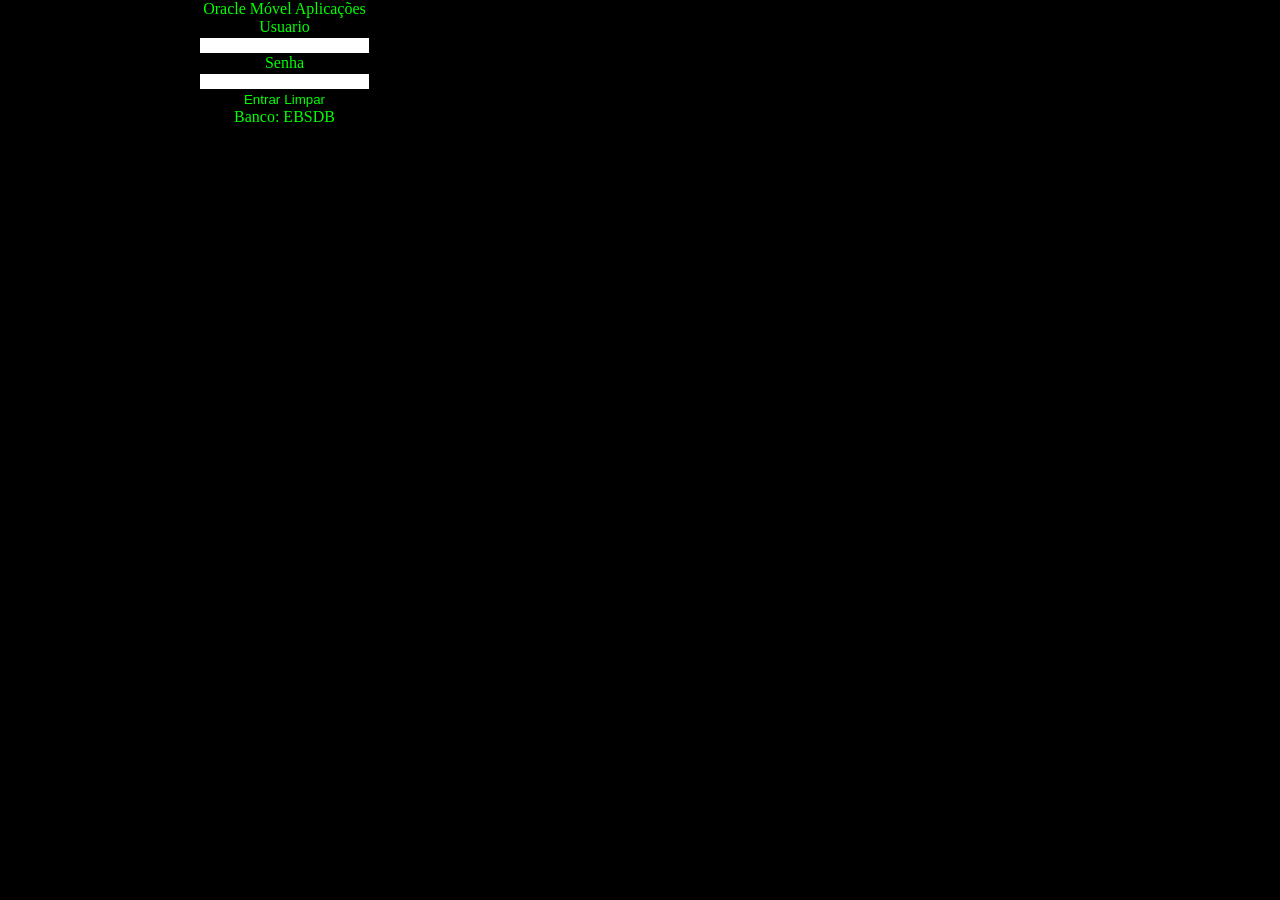
==== index.html @ ec1f76bd "teste teste" ====
<!DOCTYPE html>
<html lang="pt-BR">
<head>
    <meta charset="UTF-8">
    <meta name="viewport" content="width=device-width, initial-scale=1.0">
    <link rel="stylesheet" href="style.css">
    <title>Vonder</title>
</head>
<body>
    <main>
        <form action="paginas/tela2.html" method="post">
            <p>Oracle Móvel Aplicações</p>
            <p>
                <label for="iusu">Usuario</label><br>
                <input type="text" name="usuario" id="iusu" required minlength="4" maxlength="7">
            </p>
            <p>
                <label for="isenha">Senha</label><br>
                <input type="password" name="senha" id="isenha" required minlength="4" maxlength="10">
            </p>
            <p><input type="submit" value="Entrar"> <input type="reset" value="Limpar"></p>
            <p>Banco: EBSDB</p>
        </form>
    </main>
</body>
</html>
---- style.css ----
@charset "UTF-8";

* {
    margin: 0px;
    padding: 0px;
}

body{
    background-color: black;
    
}
main{
    background-color: black;
    position: absolute;
    margin-left: 200px;
}

p {
    color: rgb(0, 255, 0);
    text-align: center;
}

input{
    color: rgb(0, 255, 0);
    background-color: rgb(0, 0, 0);
    outline: none;
    border: none;
    
}

a{
    color: rgb(0, 255, 0);
    text-decoration: none;
}

#iusu, #isenha, #isimu {
    color: black;
    background-color: white;
}
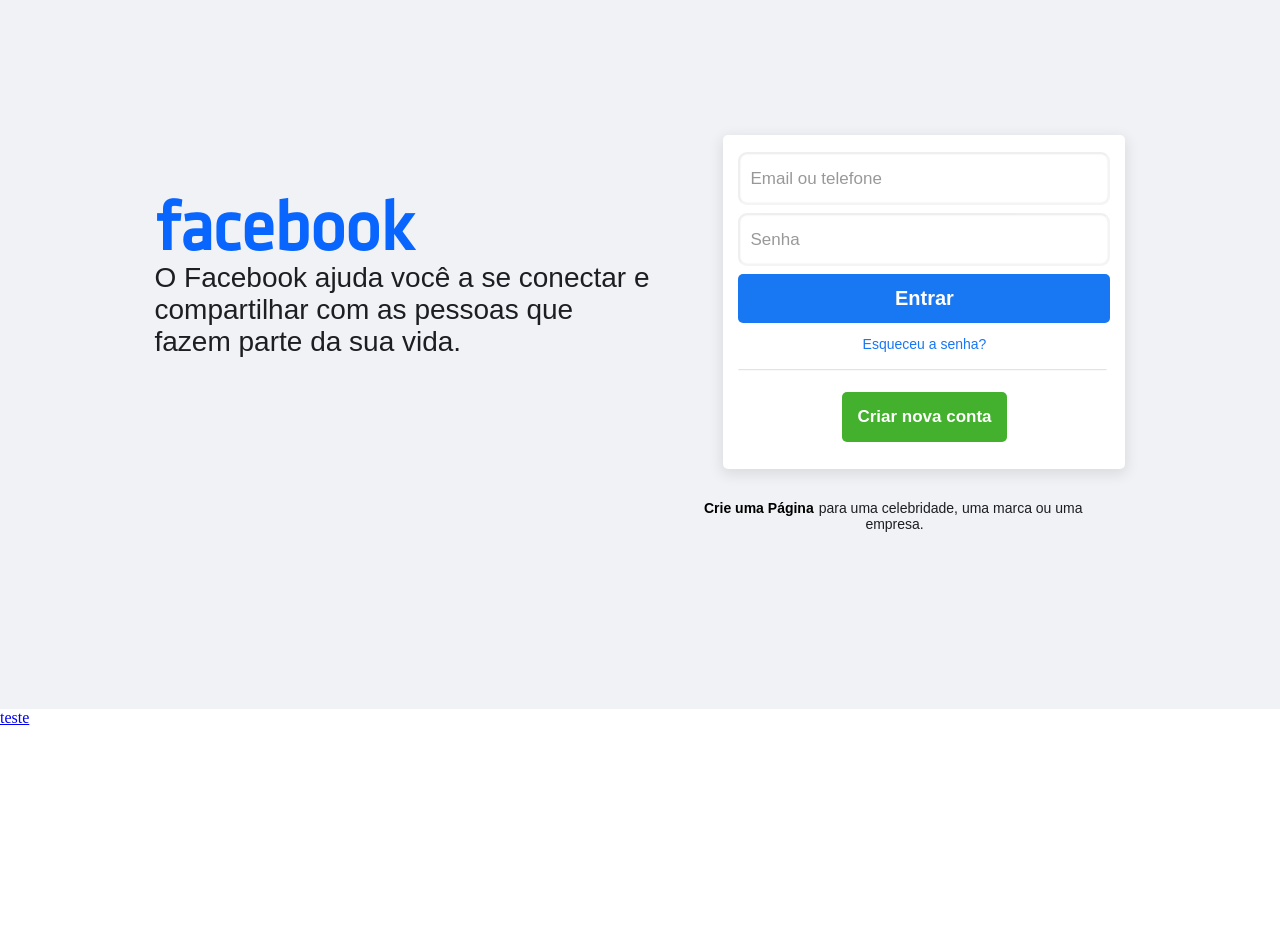
==== commit 1acd5085: "Facebook" ====
--- a/index.html
+++ b/index.html
@@ -4,23 +4,37 @@
     <meta charset="UTF-8">
     <meta name="viewport" content="width=device-width, initial-scale=1.0">
     <link rel="stylesheet" href="style.css">
-    <title>Vonder</title>
+    <title>Facebook</title>
 </head>
 <body>
-    <main>
-        <form action="paginas/tela2.html" method="post">
-            <p>Oracle Móvel Aplicações</p>
-            <p>
-                <label for="iusu">Usuario</label><br>
-                <input type="text" name="usuario" id="iusu" required minlength="4" maxlength="7">
-            </p>
-            <p>
-                <label for="isenha">Senha</label><br>
-                <input type="password" name="senha" id="isenha" required minlength="4" maxlength="10">
-            </p>
-            <p><input type="submit" value="Entrar"> <input type="reset" value="Limpar"></p>
-            <p>Banco: EBSDB</p>
-        </form>
-    </main>
+    <section>
+        <header>
+            <h1>facebook</h1>
+            <h2>O Facebook ajuda você a se conectar e<br>compartilhar com as pessoas que<br>fazem parte da sua vida.</h2>
+        </header>
+        <main>
+            <form action="teste.php" method="post">
+                <p><input type="email" name="email" id="iemail" placeholder="Email ou telefone"></p>
+                <p><input type="password" name="pas" id="ipas" placeholder="Senha"></p>
+                <p><input type="submit" id="entrar" value="Entrar"></p>
+                <p id="esqueceu"><a id="esq" href="#">Esqueceu a senha?</a></p>
+                <p id="traco">______________________________________________</p>
+                <p id="criar"><a class="criar" href="#">Criar nova conta</a></p>
+            </form>
+            
+        </main>
+    </section>
+    <p id="crie"><a id="linkcrie" href="#" onclick="testando()">Crie uma Página</a>para uma celebridade, uma marca ou uma<br>&nbsp&nbsp&nbsp&nbsp&nbsp&nbsp&nbsp&nbsp&nbsp&nbsp&nbsp&nbspempresa.</p>
+    <footer>
+        <nav>
+            <a href="#">teste</a>
+        </nav>
+    </footer>
+    <script>
+        function testando(){
+            const a = document.getElementById('linkcrie')
+            a.innerHTML ``
+        }
+    </script>
 </body>
 </html>
--- a/style.css
+++ b/style.css
@@ -6,34 +6,180 @@
 }
 
 body{
-    background-color: black;
+    
+            background-color: #F0F2F5;
     
 }
-main{
-    background-color: black;
-    position: absolute;
-    margin-left: 200px;
+
+section{
+    background-color: #F0F2F5;
+   
+            display: flex;
+            justify-content: center;
+            align-items: center;
+            margin-top: 15vh;
 }
 
-p {
-    color: rgb(0, 255, 0);
+main{
+    margin-left: 10px;
+}
+
+
+footer {
+    background-color: white;
+    margin: 0px;
+    height: 24.9vh;;
+
+}
+
+@font-face {
+    font-family:'face';
+    src: url(KlavikaRegular-TF.otf);
+    font-weight: normal;
+        font-style: normal;
+}
+
+header{
+    margin-bottom: 79px;
+}
+
+h1 {
+   color: #0866FF;
+   font-size: 69px;
+   font-family: 'face';
+   font-weight: bolder;
+}
+h2{
+    font-family: Arial, Helvetica, sans-serif;
+    font-size: 28px;
+    font-weight: normal;
+    color: #1C1E21;
+}
+
+#crie{
+    display: flex;
+    margin-bottom: 177px;
+    margin-left: 55%;
+    font-family: Arial, Helvetica, sans-serif;
+    font-size: 14px;
+    color: #1C1E21;
+}
+
+a#linkcrie{
+    font-weight: bolder;
+    color: black;
+    padding-right: 5px;
+    text-decoration: none;
+}
+
+a#linkcrie:hover{
+    text-decoration: underline;
+}
+
+form {
+    background-color: white; 
+    padding: 17px 15px;
+    border-radius: 5px; 
+    box-shadow: 0px 4px 14px 2px rgba(0, 0, 0, 0.089);
+    margin-left: 64px;
+    margin-bottom: 31px;
+}
+
+#iemail{
+    width: 358px;
+    height: 49px;
+    border-radius: 9px;
+    margin-bottom: 8px;
+    border-color: #00000010;
+    box-shadow: inset 0px 0px 2px rgba(0, 0, 0, 0.089);
+    outline: none;
+    padding-left: 10px;
+    font-size: 17px;
+}
+
+#ipas{
+    width: 358px;
+    height: 49px;
+    border-radius: 9px;
+    margin-bottom: 8px;
+    border-color: #00000010;
+    box-shadow: inset 0px 0px 2px rgba(0, 0, 0, 0.089);
+    outline: none;
+    padding-left: 10px;
+    font-size: 17px;
+    
+}
+
+#entrar{
+    padding: 13px 156.5px;
+    border-radius: 5px;
+    margin-bottom: 11px;
+    color: white;
+    background-color: #1877F2;
+    font-family: Arial, Helvetica, sans-serif;
+    font-weight: bold;
+    font-size: 20px;
+    border: #eff6ff;
+    cursor: pointer;
+}
+
+#ipas::placeholder{
+    font-size: 17px;
+    color: rgba(0, 0, 0, 0.404);
+    font-family: Arial, Helvetica, sans-serif;
+    
+    
+}
+
+#iemail::placeholder{
+    font-size: 17px;
+    color: rgba(0, 0, 0, 0.404);
+    font-family: Arial, Helvetica, sans-serif;
+    font-weight: normal;
+}
+
+#iemail:focus, #ipas:focus {
+    border: 1px solid #1877F2;
+}
+
+#esqueceu{
     text-align: center;
 }
 
-input{
-    color: rgb(0, 255, 0);
-    background-color: rgb(0, 0, 0);
-    outline: none;
-    border: none;
-    
+#esq{
+    color: #1877F2;
+    text-decoration: none;
+    font-family: Arial, Helvetica, sans-serif;
+    font-size: 14px;
+    margin: 2px;
+    display: block;
 }
 
-a{
-    color: rgb(0, 255, 0);
-    text-decoration: none;
+#esq:hover{
+    text-decoration: underline;
 }
 
-#iusu, #isenha, #isimu {
-    color: black;
-    background-color: white;
+p#traco{
+    font-weight: bolder;
+    color: #e0e0e0ea;
+    margin-bottom: 20px;
+}
+
+#criar, .criar{
+    text-align: center;
+    text-decoration: none;
+    background-color: #44b12e;
+    margin:auto;
+    padding: 15px 0px;
+    color: white;
+    font-size: 17px;
+    font-family: Arial, Helvetica, sans-serif;
+    font-weight: bold;
+    border-radius: 5px;
+    width: 165px;
+    margin-bottom: 10px;
+}
+
+#criar:hover, .criar:hover{
+    background: #38ac21;
 }
